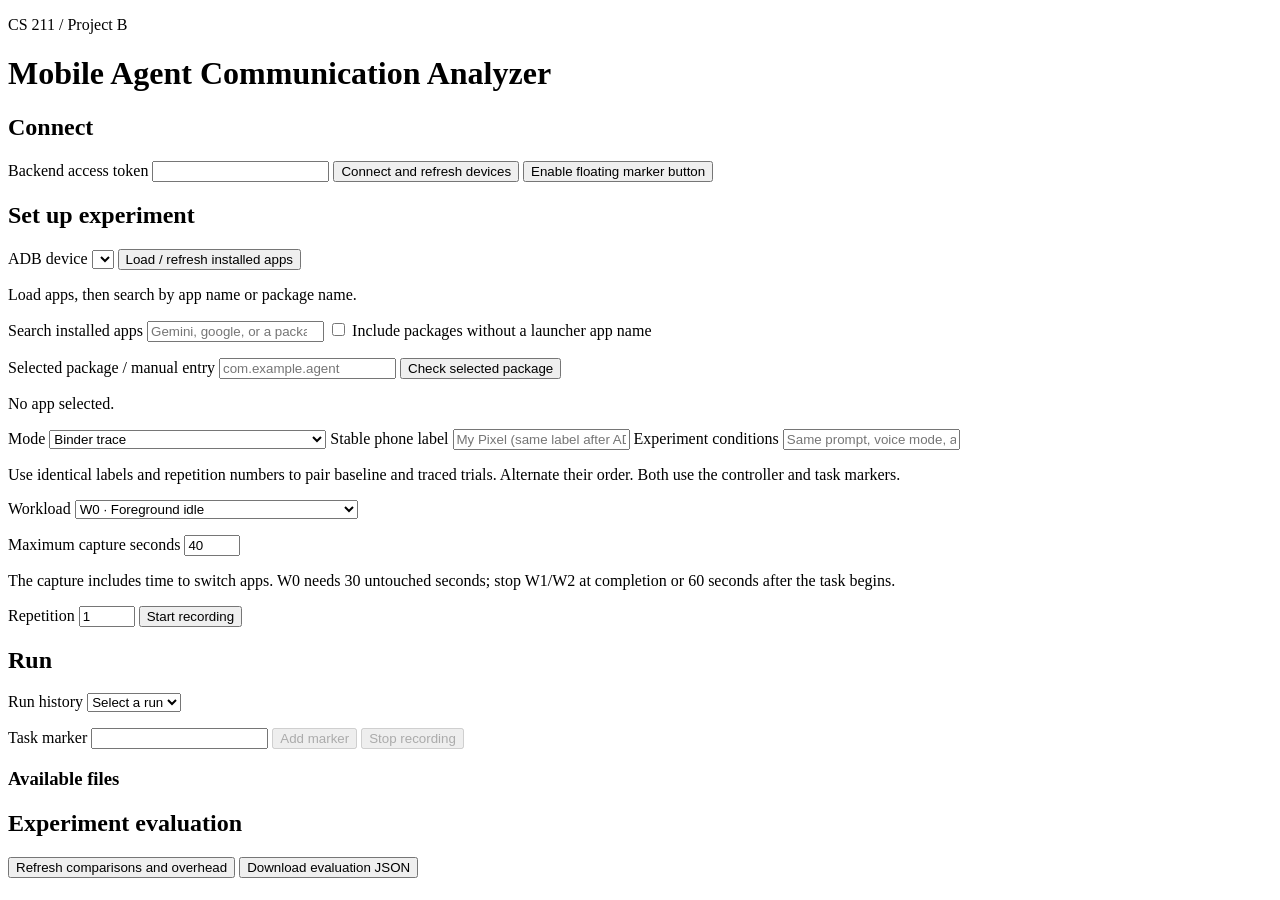
==== backend/web/index.html @ 34c5dfdf "Import Project B Android controller and analysis backend" ====
<!doctype html>
<html lang="en">
<head>
<meta charset="utf-8">
<meta name="viewport" content="width=device-width, initial-scale=1">
<title>Project B · Binder Analyzer</title>
<link rel="stylesheet" href="/style.css">
<script src="/app.js" defer></script>
</head>
<body><main>
<header><p>CS 211 / Project B</p><h1>Mobile Agent Communication Analyzer</h1></header>
<section>
<h2>Connect</h2>
<label>Backend access token <input id="token" type="password" autocomplete="off"></label>
<button id="connect">Connect and refresh devices</button>
<button id="floating-settings" type="button">Enable floating marker button</button>
<p id="floating-status" role="status"></p>
<p id="message" role="status"></p>
</section>
<section>
<h2>Set up experiment</h2>
<form id="setup">
<label>ADB device <select id="device" required></select></label>
<button id="packages" type="button">Load / refresh installed apps</button>
<p id="package-help">Load apps, then search by app name or package name.</p>
<label>Search installed apps <input id="package-search" type="search" placeholder="Gemini, google, or a package name" autocomplete="off"></label>
<label class="inline-check"><input id="all-packages" type="checkbox"> Include packages without a launcher app name</label>
<p id="package-status" role="status" aria-live="polite"></p>
<div id="package-results" aria-label="Installed apps"></div>
<label>Selected package / manual entry <input id="package" placeholder="com.example.agent" required autocomplete="off"></label>
<button id="package-check" type="button">Check selected package</button>
<p id="package-selection" role="status" aria-live="polite">No app selected.</p>
<label>Mode <select id="mode"><option value="trace">Binder trace</option><option value="baseline">Task-time baseline (no Perfetto)</option>
<option value="resource_agent">Resources A · Agent only (stop controller)</option>
<option value="resource_controller">Resources B · Agent + controller</option>
<option value="resource_trace">Resources C · Agent + controller + Perfetto</option></select></label>
<div id="resource-setup" hidden>
<p>Start all three resource arms from the laptop browser. Use the same fixed scenario, screen brightness, network and unplugged phone. Before B/C, open the updated controller, connect it and return to the Agent. The controller stays in the background with task-marker overlays disabled for this profile.</p>
<p>W0 means sustained foreground idle for this window. For W1/W2, document an identical repeated-task schedule in Conditions. These runs are separate from the 18 formal Binder trials.</p>
<label>Sample interval seconds <input id="sample_interval_seconds" type="number" value="15" min="10" max="60"></label>
<label>Preparation delay seconds <input id="settle_seconds" type="number" value="30" min="10" max="120"></label>
<label class="inline-check"><input id="controller_stop_ack" type="checkbox"> For arm A, allow stopping only the Project B controller on the selected phone. I will not reopen it until the run ends.</label>
<button id="resource-probe" type="button">Check resource measurement support</button>
<p id="resource-capabilities" role="status"></p>
</div>
<label>Stable phone label <input id="device_label" maxlength="200" placeholder="My Pixel (same label after ADB reconnects)"></label>
<label>Experiment conditions <input id="conditions" maxlength="200" placeholder="Same prompt, voice mode, app version and network"></label>
<p>Use identical labels and repetition numbers to pair baseline and traced trials. Alternate their order. Both use the controller and task markers.</p>
<label>Workload <select id="workload">
<option value="W0">W0 · Foreground idle</option>
<option value="W1">W1 · Open Wikipedia in an external browser</option>
<option value="W2">W2 · Speak the W1 prompt</option>
</select></label>
<p id="instructions"></p>
<label>Maximum capture seconds <input id="seconds" type="number" value="40" min="5" max="180" required></label>
<p id="capture-help">The capture includes time to switch apps. W0 needs 30 untouched seconds; stop W1/W2 at completion or 60 seconds after the task begins.</p>
<label>Repetition <input id="repetition" type="number" value="1" min="1" max="100" required></label>
<button id="start">Start recording</button>
</form>
</section>
<section>
<h2>Run</h2>
<label>Run history <select id="history"><option value="">Select a run</option></select></label>
<p id="status" role="status"></p>
<form id="marker-form">
<label>Task marker <input id="marker" list="marker-list" maxlength="80" required></label>
<datalist id="marker-list">
<option value="idle_start"><option value="idle_end"><option value="unexpected_activity">
<option value="prompt_submitted"><option value="confirmation"><option value="browser_launched">
<option value="voice_start"><option value="voice_end"><option value="response_complete">
</datalist>
<button id="add-marker" disabled>Add marker</button>
<button id="stop" type="button" disabled>Stop recording</button>
</form>
<ul id="markers"></ul>
<form id="ground" hidden>
<label>Outcome <select id="outcome"><option value="">Select outcome</option><option>success</option>
<option>failure</option><option>timeout</option><option>unexpected_activity</option></select></label>
<label>Browser package <input id="browser_package" maxlength="2000"></label>
<p>Auto-filled when you tap “browser launched” in the notification while the external browser is visible. Keep it visible for a few seconds. You can correct the package manually.</p>
<p id="browser-detection" role="status" aria-live="polite"></p>
<label>Recognized speech <input id="recognized_text" maxlength="2000"></label>
<label>Actual response <textarea id="actual_response" maxlength="2000"></textarea></label>
<label>Notes <textarea id="notes" maxlength="2000"></textarea></label>
<button>Save ground truth</button>
</form>
<p id="quality" role="status"></p>
<h3>Available files</h3><div id="exports"></div>
</section>
<section id="resource-results" hidden>
<h2>Resource measurements</h2>
<p id="resource-window"></p>
<div class="graphic"><table><thead><tr><th>Metric</th><th>Median / value</th><th>Available samples / note</th></tr></thead><tbody id="resource-metrics"></tbody></table></div>
<p id="resource-issues"></p>
<p>System CPU is the percentage reported by Android (including I/O wait); process CPU is relative to one core. Memory is sampled PSS in KiB. Battery energy is estimated from whole-device charge and voltage changes, not attributed to an individual app. The ADB observer is present in all arms.</p>
</section>
<section id="results" hidden>
<h2>Results</h2>
<p id="metrics"></p><ul id="warnings"></ul>
<h3>Timeline · requests per second</h3>
<p>Orange marks the task events. Each bar represents one second.</p>
<div id="timeline" class="graphic"></div>
<h3>Directed process graph</h3><p>Showing the 12 strongest directed edges. The full graph is in the edge export.</p>
<div id="graph" class="graphic"></div>
<h3>Top peers</h3><ul id="peers"></ul>
<h3>Identifiable interfaces</h3><ul id="interfaces"></ul>
<h3>Candidate mediated paths</h3><ul id="paths"></ul>
</section>
<section>
<h2>Experiment evaluation</h2>
<button id="evaluate">Refresh comparisons and overhead</button>
<button id="evaluation-export">Download evaluation JSON</button>
<pre id="evaluation"></pre>
</section>
</main></body></html>
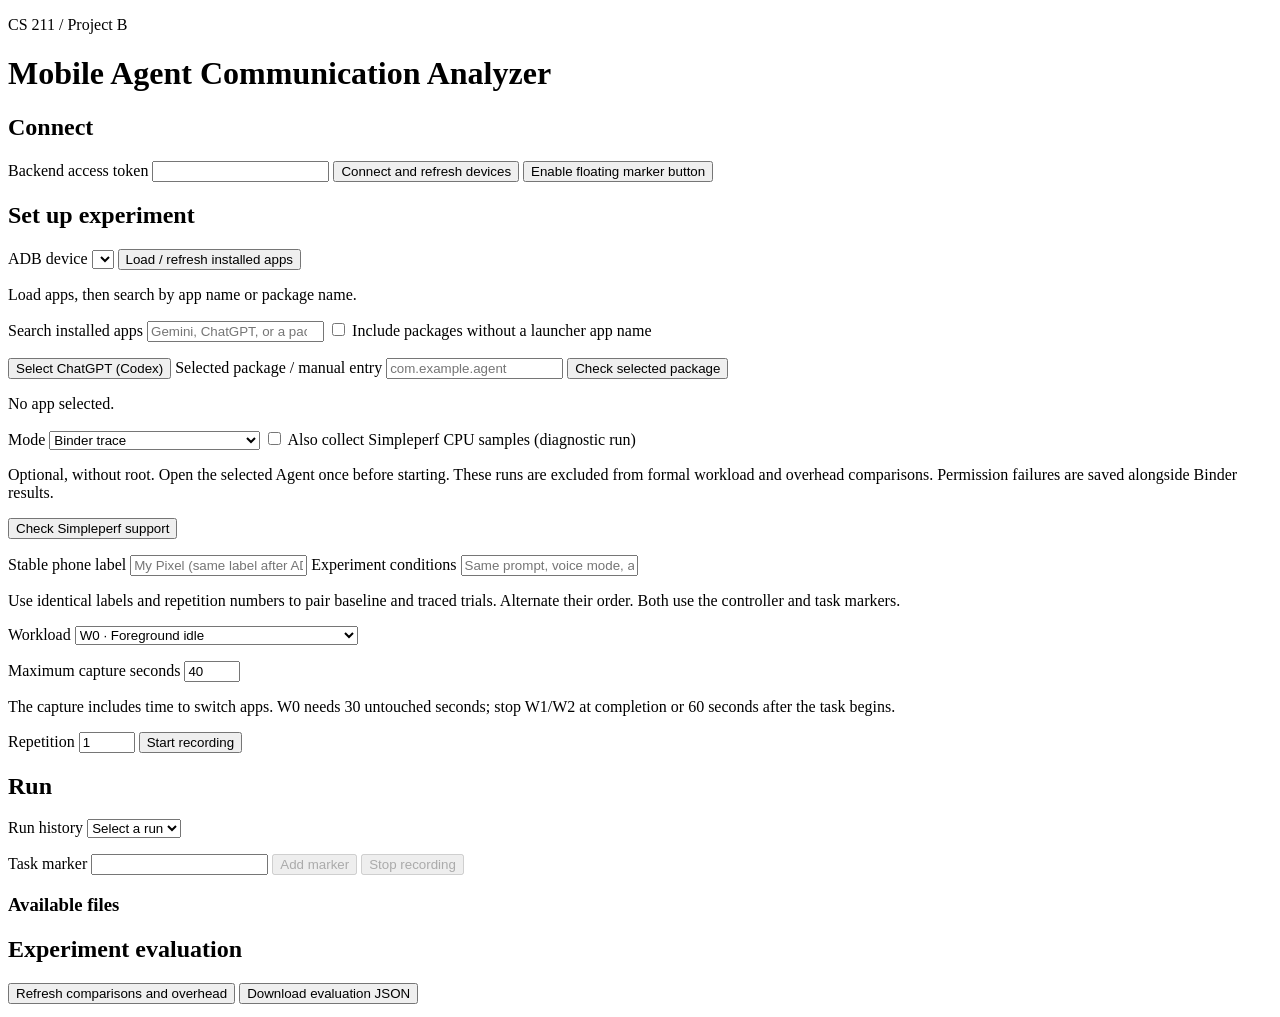
==== commit 9603d152: "Update Binder analyzer and experiment workflow" ====
--- a/backend/web/index.html
+++ b/backend/web/index.html
@@ -23,26 +23,19 @@
 <label>ADB device <select id="device" required></select></label>
 <button id="packages" type="button">Load / refresh installed apps</button>
 <p id="package-help">Load apps, then search by app name or package name.</p>
-<label>Search installed apps <input id="package-search" type="search" placeholder="Gemini, google, or a package name" autocomplete="off"></label>
+<label>Search installed apps <input id="package-search" type="search" placeholder="Gemini, ChatGPT, or a package name" autocomplete="off"></label>
 <label class="inline-check"><input id="all-packages" type="checkbox"> Include packages without a launcher app name</label>
 <p id="package-status" role="status" aria-live="polite"></p>
 <div id="package-results" aria-label="Installed apps"></div>
+<button id="select-chatgpt" type="button">Select ChatGPT (Codex)</button>
 <label>Selected package / manual entry <input id="package" placeholder="com.example.agent" required autocomplete="off"></label>
 <button id="package-check" type="button">Check selected package</button>
 <p id="package-selection" role="status" aria-live="polite">No app selected.</p>
-<label>Mode <select id="mode"><option value="trace">Binder trace</option><option value="baseline">Task-time baseline (no Perfetto)</option>
-<option value="resource_agent">Resources A · Agent only (stop controller)</option>
-<option value="resource_controller">Resources B · Agent + controller</option>
-<option value="resource_trace">Resources C · Agent + controller + Perfetto</option></select></label>
-<div id="resource-setup" hidden>
-<p>Start all three resource arms from the laptop browser. Use the same fixed scenario, screen brightness, network and unplugged phone. Before B/C, open the updated controller, connect it and return to the Agent. The controller stays in the background with task-marker overlays disabled for this profile.</p>
-<p>W0 means sustained foreground idle for this window. For W1/W2, document an identical repeated-task schedule in Conditions. These runs are separate from the 18 formal Binder trials.</p>
-<label>Sample interval seconds <input id="sample_interval_seconds" type="number" value="15" min="10" max="60"></label>
-<label>Preparation delay seconds <input id="settle_seconds" type="number" value="30" min="10" max="120"></label>
-<label class="inline-check"><input id="controller_stop_ack" type="checkbox"> For arm A, allow stopping only the Project B controller on the selected phone. I will not reopen it until the run ends.</label>
-<button id="resource-probe" type="button">Check resource measurement support</button>
-<p id="resource-capabilities" role="status"></p>
-</div>
+<label>Mode <select id="mode"><option value="trace">Binder trace</option><option value="baseline">Task-time baseline (no Perfetto)</option></select></label>
+<label class="inline-check"><input id="simpleperf_enabled" type="checkbox"> Also collect Simpleperf CPU samples (diagnostic run)</label>
+<p>Optional, without root. Open the selected Agent once before starting. These runs are excluded from formal workload and overhead comparisons. Permission failures are saved alongside Binder results.</p>
+<button id="simpleperf-probe" type="button">Check Simpleperf support</button>
+<p id="simpleperf-capabilities" role="status"></p>
 <label>Stable phone label <input id="device_label" maxlength="200" placeholder="My Pixel (same label after ADB reconnects)"></label>
 <label>Experiment conditions <input id="conditions" maxlength="200" placeholder="Same prompt, voice mode, app version and network"></label>
 <p>Use identical labels and repetition numbers to pair baseline and traced trials. Alternate their order. Both use the controller and task markers.</p>
@@ -62,6 +55,7 @@
 <h2>Run</h2>
 <label>Run history <select id="history"><option value="">Select a run</option></select></label>
 <p id="status" role="status"></p>
+<p id="simpleperf-status" role="status"></p>
 <form id="marker-form">
 <label>Task marker <input id="marker" list="marker-list" maxlength="80" required></label>
 <datalist id="marker-list">
@@ -87,13 +81,6 @@
 <p id="quality" role="status"></p>
 <h3>Available files</h3><div id="exports"></div>
 </section>
-<section id="resource-results" hidden>
-<h2>Resource measurements</h2>
-<p id="resource-window"></p>
-<div class="graphic"><table><thead><tr><th>Metric</th><th>Median / value</th><th>Available samples / note</th></tr></thead><tbody id="resource-metrics"></tbody></table></div>
-<p id="resource-issues"></p>
-<p>System CPU is the percentage reported by Android (including I/O wait); process CPU is relative to one core. Memory is sampled PSS in KiB. Battery energy is estimated from whole-device charge and voltage changes, not attributed to an individual app. The ADB observer is present in all arms.</p>
-</section>
 <section id="results" hidden>
 <h2>Results</h2>
 <p id="metrics"></p><ul id="warnings"></ul>
